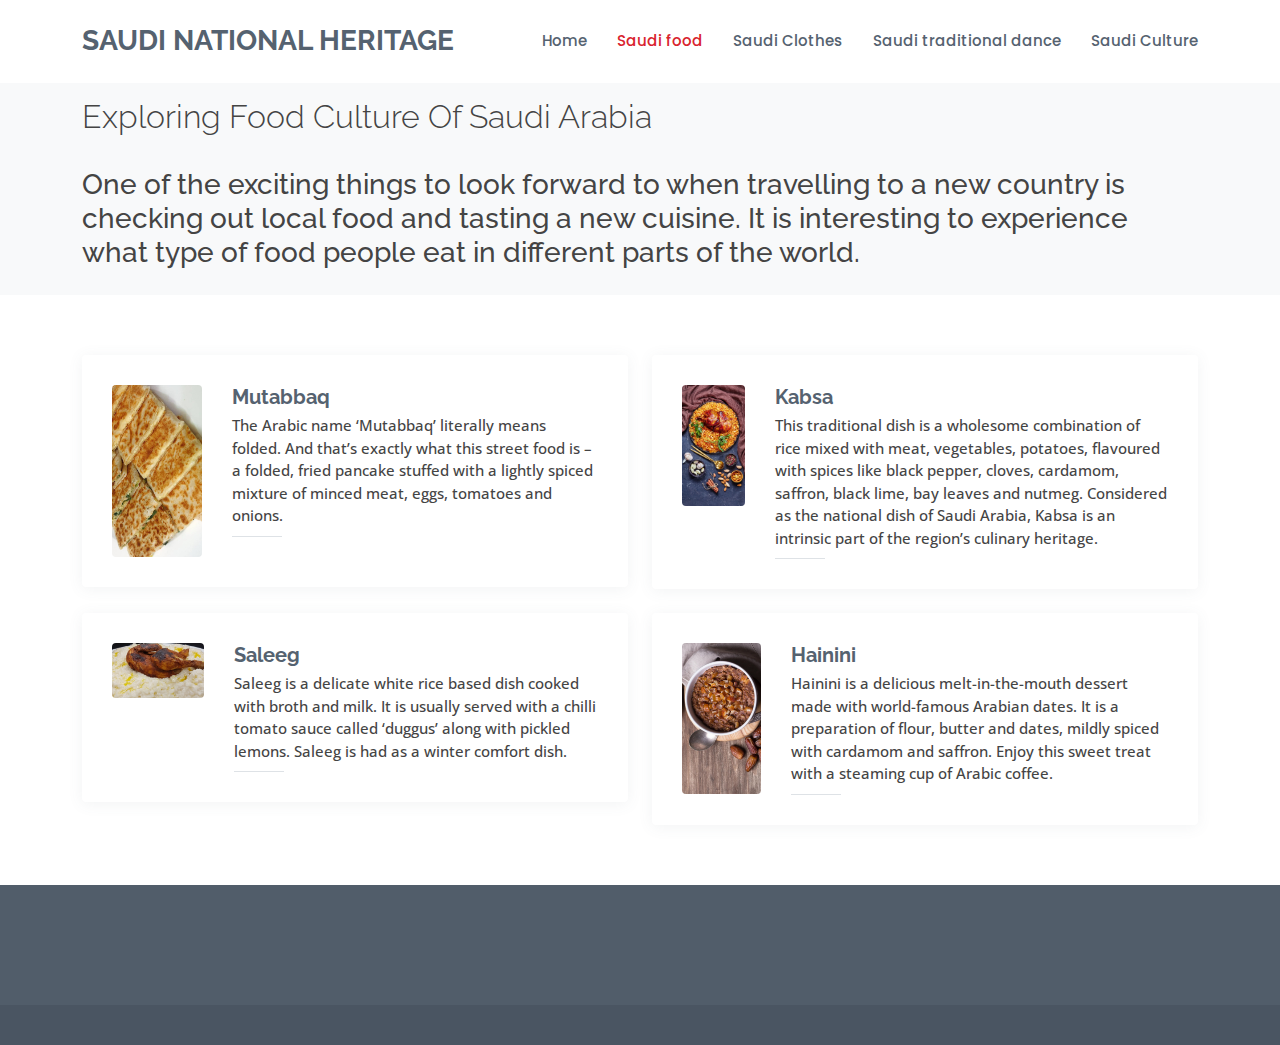
==== food.html @ f76c7286 "Add files via upload" ====
<!DOCTYPE html>
<html lang="en">

<head>
  <meta charset="utf-8">
  <meta content="width=device-width, initial-scale=1.0" name="viewport">

  <title>Saudi Food</title>
  <meta content="" name="description">
  <meta content="" name="keywords">

  <!-- Favicons -->
  <link href="assets/img/favicon.png" rel="icon">
  <link href="assets/img/apple-touch-icon.png" rel="apple-touch-icon">

  <!-- Google Fonts -->
  <link
    href="https://fonts.googleapis.com/css?family=Open+Sans:300,300i,400,400i,600,600i,700,700i|Raleway:300,300i,400,400i,500,500i,600,600i,700,700i|Poppins:300,300i,400,400i,500,500i,600,600i,700,700i"
    rel="stylesheet">

  <!-- Vendor CSS Files -->
  <link href="assets/vendor/animate.css/animate.min.css" rel="stylesheet">
  <link href="assets/vendor/bootstrap/css/bootstrap.min.css" rel="stylesheet">
  <link href="assets/vendor/bootstrap-icons/bootstrap-icons.css" rel="stylesheet">
  <link href="assets/vendor/boxicons/css/boxicons.min.css" rel="stylesheet">
  <link href="assets/vendor/glightbox/css/glightbox.min.css" rel="stylesheet">
  <link href="assets/vendor/remixicon/remixicon.css" rel="stylesheet">
  <link href="assets/vendor/swiper/swiper-bundle.min.css" rel="stylesheet">

  <!-- Template Main CSS File -->
  <link href="assets/css/style.css" rel="stylesheet">

  <!-- =======================================================
  * Template Name: Sailor
  * Updated: Sep 18 2023 with Bootstrap v5.3.2
  * Template URL: https://bootstrapmade.com/sailor-free-bootstrap-theme/
  * Author: BootstrapMade.com
  * License: https://bootstrapmade.com/license/
  ======================================================== -->
</head>

<body>

  <!-- ======= Header ======= -->
  <header id="header" class="fixed-top d-flex align-items-center">
    <div class="container d-flex align-items-center">

      <h1 class="logo me-auto"><a href="index.html">saudi National Heritage</a></h1>
      <!-- Uncomment below if you prefer to use an image logo -->
      <!-- <a href="index.html" class="logo me-auto"><img src="assets/img/logo.png" alt="" class="img-fluid"></a>-->

      <nav id="navbar" class="navbar">
        <ul>
          <li><a href="index.html">Home</a></li>
          <li><a href="food.html" class="active">Saudi food</a></li>
          <li><a href="clothes.html">Saudi Clothes</a></li>
          <li><a href="dances.html" >Saudi traditional dance</a></li>
          <li><a href="culture.html" >Saudi Culture</a></li>
        </ul>
        <i class="bi bi-list mobile-nav-toggle"></i>
      </nav><!-- .navbar -->

    </div>
  </header><!-- End Header -->

  <main id="main">

    <!-- ======= Breadcrumbs ======= -->
    <section id="breadcrumbs" class="breadcrumbs">
      <div class="container">

        <div class="d-flex justify-content-between align-items-center">
          <h2>Exploring Food Culture Of Saudi Arabia</h2>

        </div>
        <h3> </h3><br>
        <h3>One of the exciting things to look forward to when travelling to a new country is checking out local food
          and tasting a new cuisine. It is interesting to experience what type of food people eat in different parts of
          the world.</h3>
      </div>
    </section><!-- End Breadcrumbs -->

    <!-- ======= Team Section ======= -->
    <section id="team" class="team ">
      <div class="container">

        <div class="row">

          <div class="col-lg-6">
            <div class="member d-flex align-items-start">
              <div class="pic"><img src="assets/img/team/mutabbaq.jpg" class="img-fluid" alt=""></div>
              <div class="member-info">
                <h4>Mutabbaq</h4>
                <span>The Arabic name ‘Mutabbaq’ literally means folded. And that’s exactly what this street food is – a
                  folded, fried pancake stuffed with a lightly spiced mixture of minced meat, eggs, tomatoes and
                  onions.</span>


              </div>
            </div>
          </div>

          <div class="col-lg-6 mt-4 mt-lg-0">
            <div class="member d-flex align-items-start">
              <div class="pic"><img src="assets/img/team/kabsa.jpg" class="img-fluid" alt=""></div>
              <div class="member-info">
                <h4>Kabsa</h4>
                <span>This traditional dish is a wholesome combination of rice mixed with meat, vegetables, potatoes,
                  flavoured with spices like black pepper, cloves, cardamom, saffron, black lime, bay leaves and nutmeg.
                  Considered as the national dish of Saudi Arabia, Kabsa is an intrinsic part of the region’s culinary
                  heritage.</span>

              </div>
            </div>
          </div>

          <div class="col-lg-6 mt-4">
            <div class="member d-flex align-items-start">
              <div class="pic"><img src="assets/img/team/sleeg.jpg" class="img-fluid" alt=""></div>
              <div class="member-info">
                <h4>Saleeg</h4>
                <span>Saleeg is a delicate white rice based dish cooked with broth and milk. It is usually served with a
                  chilli tomato sauce called ‘duggus’ along with pickled lemons. Saleeg is had as a winter comfort
                  dish.</span>

              </div>
            </div>
          </div>

          <div class="col-lg-6 mt-4">
            <div class="member d-flex align-items-start">
              <div class="pic"><img src="assets/img/team/Hanini.jpg" class="img-fluid" alt=""></div>
              <div class="member-info">
                <h4>Hainini</h4>
                <span>Hainini is a delicious melt-in-the-mouth dessert made with world-famous Arabian dates. It is a
                  preparation of flour, butter and dates, mildly spiced with cardamom and saffron. Enjoy this sweet
                  treat with a steaming cup of Arabic coffee.</span>

              </div>
            </div>
          </div>

        </div>

      </div>
    </section><!-- End Team Section -->

  </main><!-- End #main -->

  <!-- ======= Footer ======= -->
  <footer id="footer">
    <div class="footer-top">
      <div class="container">
        <div class="row">

          <div class="col-lg-3 col-md-6">
            <div class="footer-info">


            </div>
          </div>

          <div class="col-lg-2 col-md-6 footer-links">

          </div>

          <div class="col-lg-3 col-md-6 footer-links">

          </div>

          <div class="col-lg-4 col-md-6 footer-newsletter">


          </div>

        </div>
      </div>
    </div>

    <div class="container">

      <div class="credits">
        <!-- All the links in the footer should remain intact. -->
        <!-- You can delete the links only if you purchased the pro version. -->
        <!-- Licensing information: https://bootstrapmade.com/license/ -->
        <!-- Purchase the pro version with working PHP/AJAX contact form: https://bootstrapmade.com/sailor-free-bootstrap-theme/ -->

      </div>
    </div>
  </footer><!-- End Footer -->

  <a href="#" class="back-to-top d-flex align-items-center justify-content-center"><i
      class="bi bi-arrow-up-short"></i></a>

  <!-- Vendor JS Files -->
  <script src="assets/vendor/bootstrap/js/bootstrap.bundle.min.js"></script>
  <script src="assets/vendor/glightbox/js/glightbox.min.js"></script>
  <script src="assets/vendor/isotope-layout/isotope.pkgd.min.js"></script>
  <script src="assets/vendor/swiper/swiper-bundle.min.js"></script>
  <script src="assets/vendor/waypoints/noframework.waypoints.js"></script>
  <script src="assets/vendor/php-email-form/validate.js"></script>

  <!-- Template Main JS File -->
  <script src="assets/js/main.js"></script>

</body>

</html>
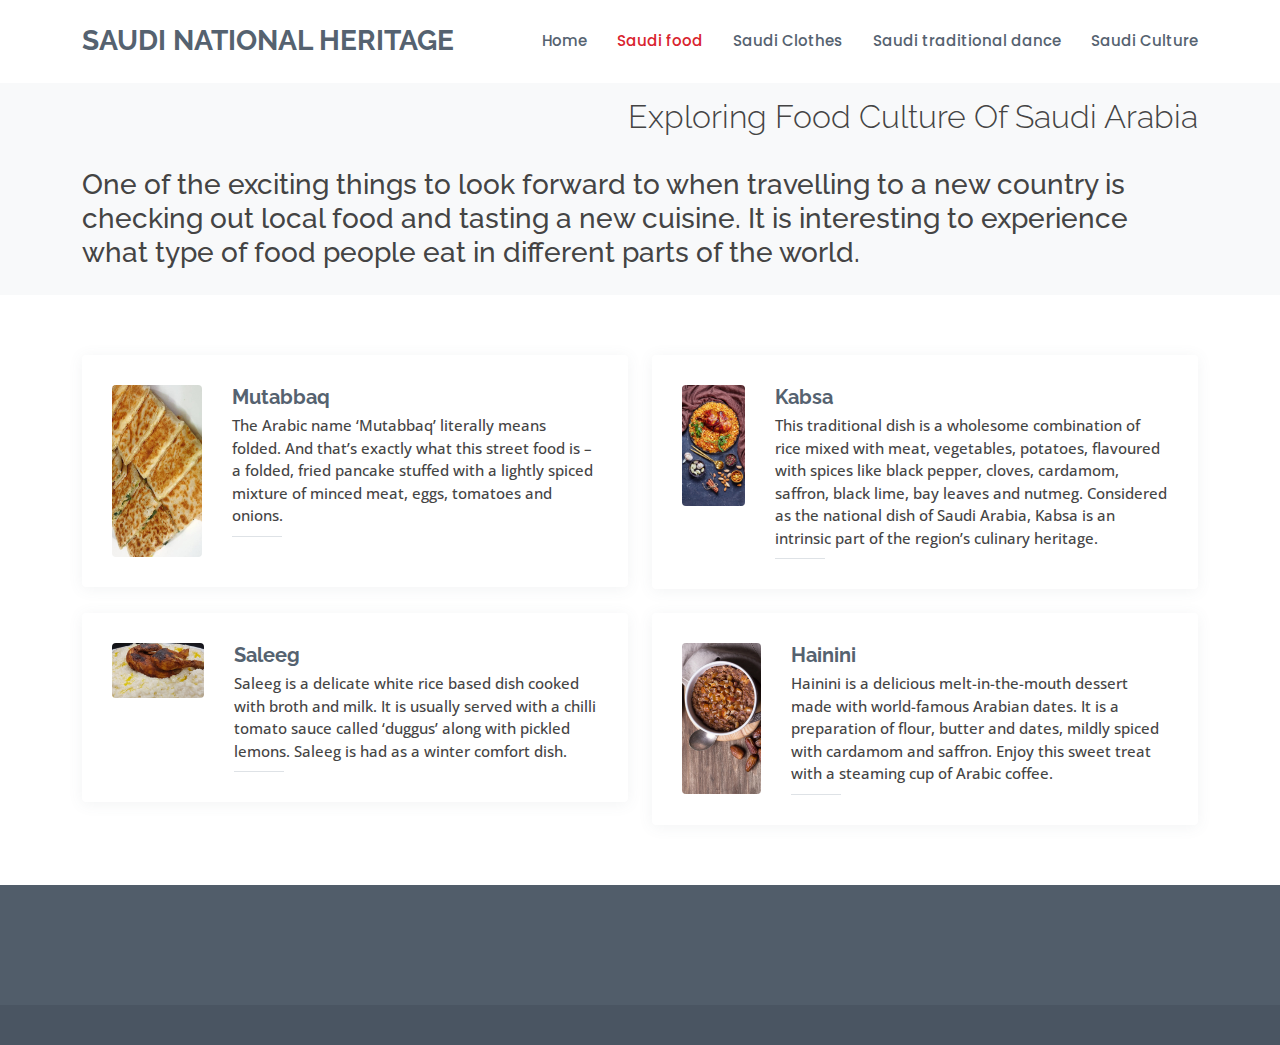
==== commit b762a04a: "Update food.html" ====
--- a/food.html
+++ b/food.html
@@ -70,6 +70,9 @@
       <div class="container">
 
         <div class="d-flex justify-content-between align-items-center">
+          <h2> </h2>
+          <h2> </h2>
+          <h2> </h2>
           <h2>Exploring Food Culture Of Saudi Arabia</h2>
 
         </div>
@@ -205,4 +208,4 @@
 
 </body>
 
-</html>+</html>
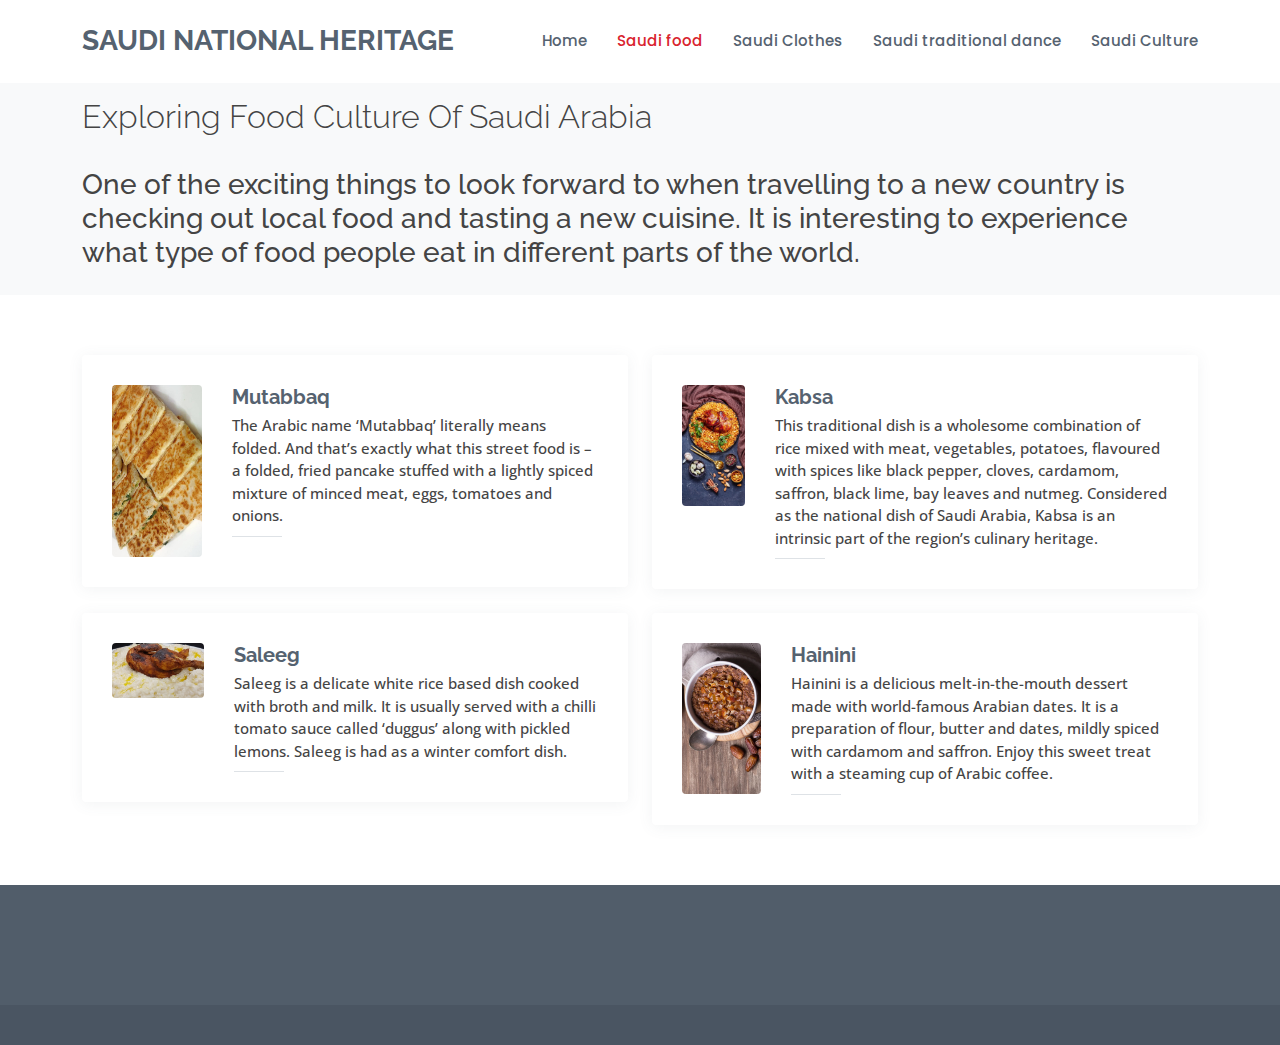
==== commit db0e7a4e: "Update food.html" ====
--- a/food.html
+++ b/food.html
@@ -70,10 +70,8 @@
       <div class="container">
 
         <div class="d-flex justify-content-between align-items-center">
-          <h2> </h2>
-          <h2> </h2>
-          <h2> </h2>
-          <h2>Exploring Food Culture Of Saudi Arabia</h2>
+          
+          <h2 style="margin=5px;">Exploring Food Culture Of Saudi Arabia</h2>
 
         </div>
         <h3> </h3><br>
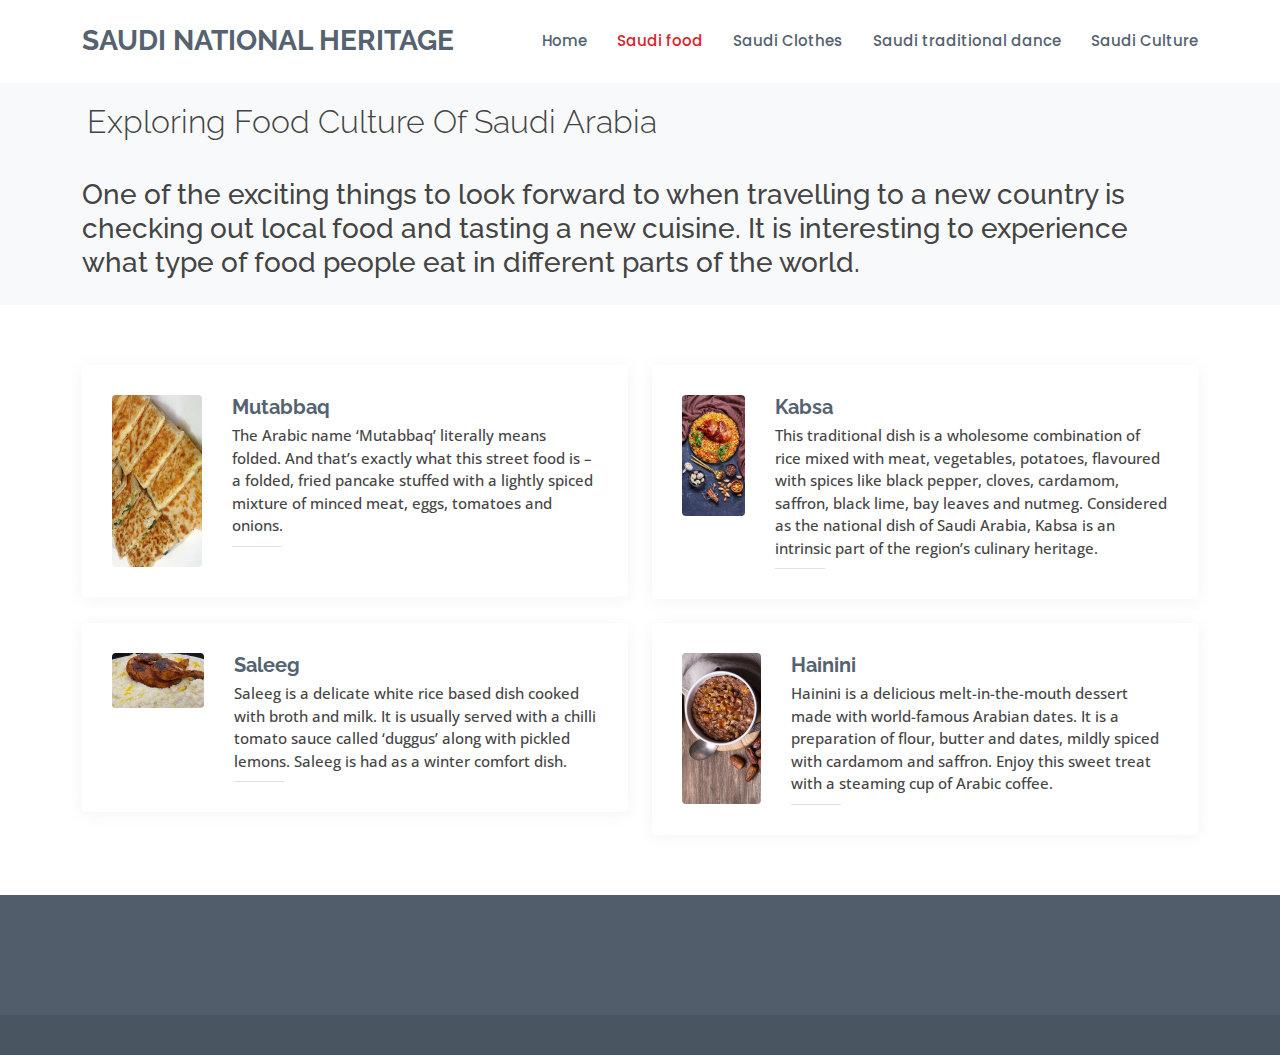
==== commit f9111ceb: "Update food.html" ====
--- a/food.html
+++ b/food.html
@@ -71,7 +71,7 @@
 
         <div class="d-flex justify-content-between align-items-center">
           
-          <h2 style="margin=5px;">Exploring Food Culture Of Saudi Arabia</h2>
+          <h2 style="margin:5px;">Exploring Food Culture Of Saudi Arabia</h2>
 
         </div>
         <h3> </h3><br>
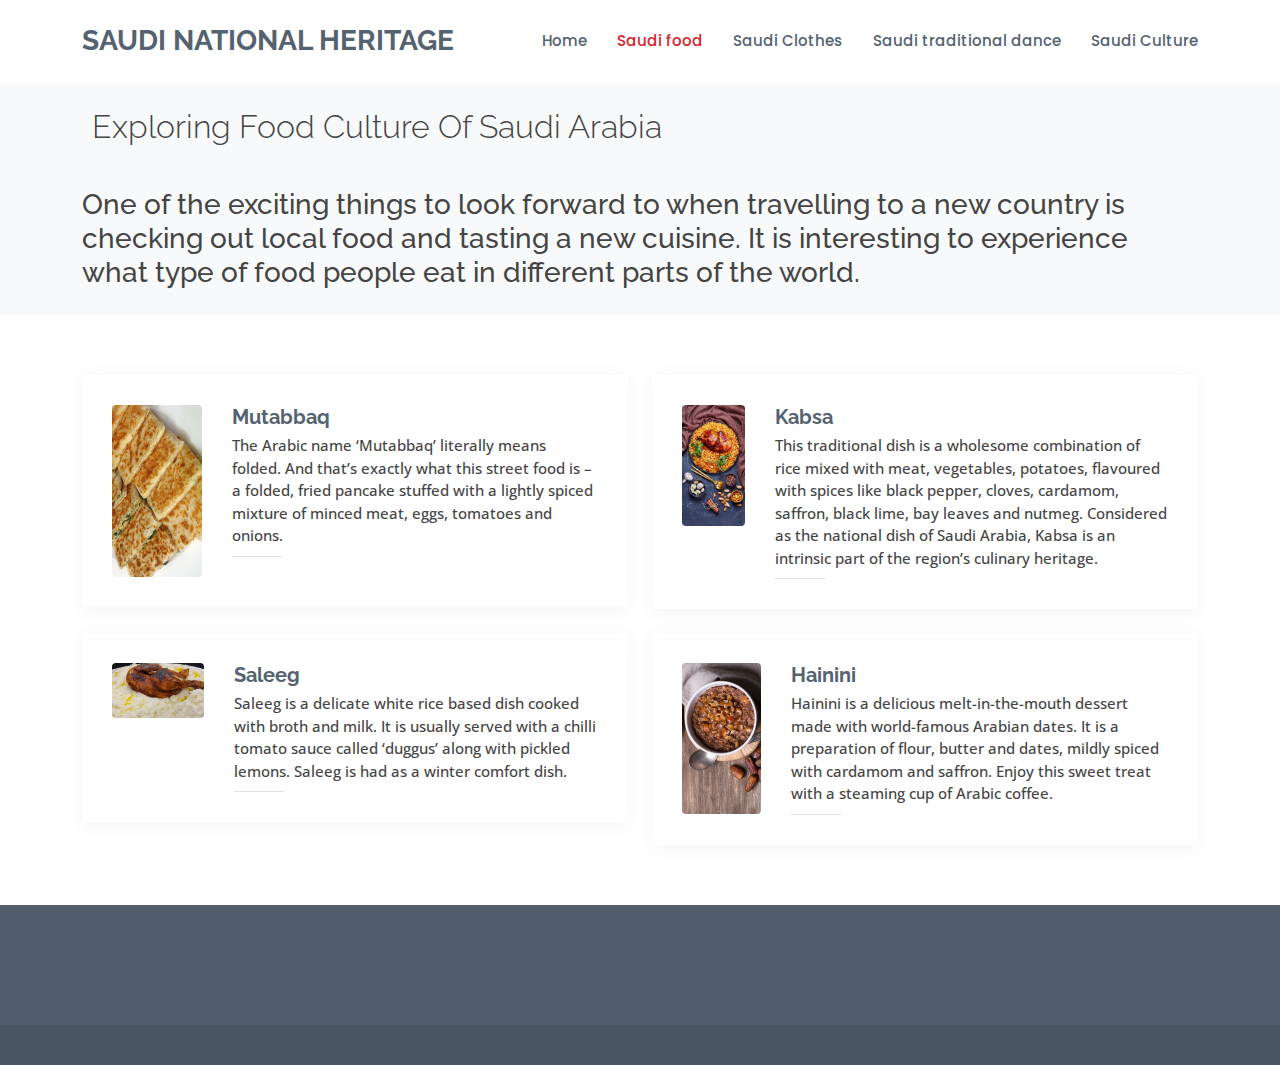
==== commit ee22b7d2: "Update food.html" ====
--- a/food.html
+++ b/food.html
@@ -71,7 +71,7 @@
 
         <div class="d-flex justify-content-between align-items-center">
           
-          <h2 style="margin:5px;">Exploring Food Culture Of Saudi Arabia</h2>
+          <h2 style="margin:10px;">Exploring Food Culture Of Saudi Arabia</h2>
 
         </div>
         <h3> </h3><br>
